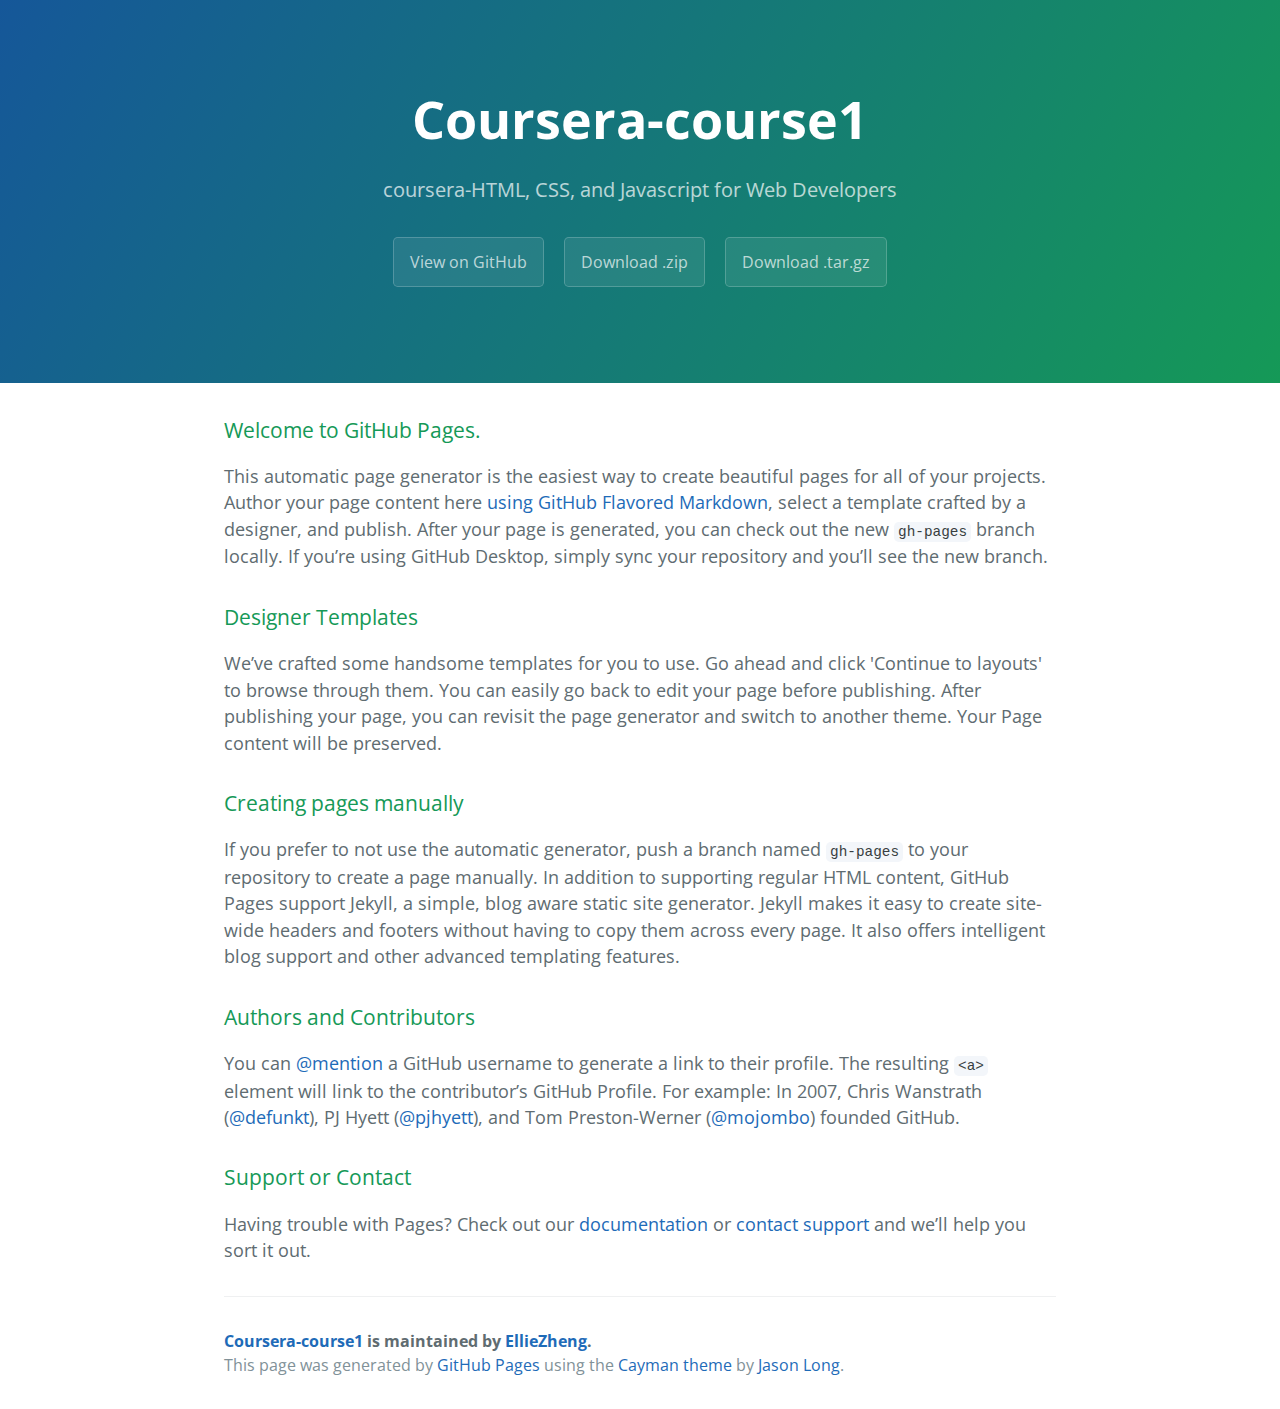
==== index.html @ f5a36d66 "Create gh-pages branch via GitHub" ====
<!DOCTYPE html>
<html lang="en-us">
  <head>
    <meta charset="UTF-8">
    <title>Coursera-course1 by EllieZheng</title>
    <meta name="viewport" content="width=device-width, initial-scale=1">
    <link rel="stylesheet" type="text/css" href="stylesheets/normalize.css" media="screen">
    <link href='https://fonts.googleapis.com/css?family=Open+Sans:400,700' rel='stylesheet' type='text/css'>
    <link rel="stylesheet" type="text/css" href="stylesheets/stylesheet.css" media="screen">
    <link rel="stylesheet" type="text/css" href="stylesheets/github-light.css" media="screen">
  </head>
  <body>
    <section class="page-header">
      <h1 class="project-name">Coursera-course1</h1>
      <h2 class="project-tagline">coursera-HTML, CSS, and Javascript for Web Developers</h2>
      <a href="https://github.com/EllieZheng/coursera-course1" class="btn">View on GitHub</a>
      <a href="https://github.com/EllieZheng/coursera-course1/zipball/master" class="btn">Download .zip</a>
      <a href="https://github.com/EllieZheng/coursera-course1/tarball/master" class="btn">Download .tar.gz</a>
    </section>

    <section class="main-content">
      <h3>
<a id="welcome-to-github-pages" class="anchor" href="#welcome-to-github-pages" aria-hidden="true"><span aria-hidden="true" class="octicon octicon-link"></span></a>Welcome to GitHub Pages.</h3>

<p>This automatic page generator is the easiest way to create beautiful pages for all of your projects. Author your page content here <a href="https://guides.github.com/features/mastering-markdown/">using GitHub Flavored Markdown</a>, select a template crafted by a designer, and publish. After your page is generated, you can check out the new <code>gh-pages</code> branch locally. If you’re using GitHub Desktop, simply sync your repository and you’ll see the new branch.</p>

<h3>
<a id="designer-templates" class="anchor" href="#designer-templates" aria-hidden="true"><span aria-hidden="true" class="octicon octicon-link"></span></a>Designer Templates</h3>

<p>We’ve crafted some handsome templates for you to use. Go ahead and click 'Continue to layouts' to browse through them. You can easily go back to edit your page before publishing. After publishing your page, you can revisit the page generator and switch to another theme. Your Page content will be preserved.</p>

<h3>
<a id="creating-pages-manually" class="anchor" href="#creating-pages-manually" aria-hidden="true"><span aria-hidden="true" class="octicon octicon-link"></span></a>Creating pages manually</h3>

<p>If you prefer to not use the automatic generator, push a branch named <code>gh-pages</code> to your repository to create a page manually. In addition to supporting regular HTML content, GitHub Pages support Jekyll, a simple, blog aware static site generator. Jekyll makes it easy to create site-wide headers and footers without having to copy them across every page. It also offers intelligent blog support and other advanced templating features.</p>

<h3>
<a id="authors-and-contributors" class="anchor" href="#authors-and-contributors" aria-hidden="true"><span aria-hidden="true" class="octicon octicon-link"></span></a>Authors and Contributors</h3>

<p>You can <a href="https://help.github.com/articles/basic-writing-and-formatting-syntax/#mentioning-users-and-teams" class="user-mention">@mention</a> a GitHub username to generate a link to their profile. The resulting <code>&lt;a&gt;</code> element will link to the contributor’s GitHub Profile. For example: In 2007, Chris Wanstrath (<a href="https://github.com/defunkt" class="user-mention">@defunkt</a>), PJ Hyett (<a href="https://github.com/pjhyett" class="user-mention">@pjhyett</a>), and Tom Preston-Werner (<a href="https://github.com/mojombo" class="user-mention">@mojombo</a>) founded GitHub.</p>

<h3>
<a id="support-or-contact" class="anchor" href="#support-or-contact" aria-hidden="true"><span aria-hidden="true" class="octicon octicon-link"></span></a>Support or Contact</h3>

<p>Having trouble with Pages? Check out our <a href="https://help.github.com/pages">documentation</a> or <a href="https://github.com/contact">contact support</a> and we’ll help you sort it out.</p>

      <footer class="site-footer">
        <span class="site-footer-owner"><a href="https://github.com/EllieZheng/coursera-course1">Coursera-course1</a> is maintained by <a href="https://github.com/EllieZheng">EllieZheng</a>.</span>

        <span class="site-footer-credits">This page was generated by <a href="https://pages.github.com">GitHub Pages</a> using the <a href="https://github.com/jasonlong/cayman-theme">Cayman theme</a> by <a href="https://twitter.com/jasonlong">Jason Long</a>.</span>
      </footer>

    </section>

  
  </body>
</html>
---- stylesheets/stylesheet.css ----
* {
  box-sizing: border-box; }

body {
  padding: 0;
  margin: 0;
  font-family: "Open Sans", "Helvetica Neue", Helvetica, Arial, sans-serif;
  font-size: 16px;
  line-height: 1.5;
  color: #606c71; }

a {
  color: #1e6bb8;
  text-decoration: none; }
  a:hover {
    text-decoration: underline; }

.btn {
  display: inline-block;
  margin-bottom: 1rem;
  color: rgba(255, 255, 255, 0.7);
  background-color: rgba(255, 255, 255, 0.08);
  border-color: rgba(255, 255, 255, 0.2);
  border-style: solid;
  border-width: 1px;
  border-radius: 0.3rem;
  transition: color 0.2s, background-color 0.2s, border-color 0.2s; }
  .btn + .btn {
    margin-left: 1rem; }

.btn:hover {
  color: rgba(255, 255, 255, 0.8);
  text-decoration: none;
  background-color: rgba(255, 255, 255, 0.2);
  border-color: rgba(255, 255, 255, 0.3); }

@media screen and (min-width: 64em) {
  .btn {
    padding: 0.75rem 1rem; } }

@media screen and (min-width: 42em) and (max-width: 64em) {
  .btn {
    padding: 0.6rem 0.9rem;
    font-size: 0.9rem; } }

@media screen and (max-width: 42em) {
  .btn {
    display: block;
    width: 100%;
    padding: 0.75rem;
    font-size: 0.9rem; }
    .btn + .btn {
      margin-top: 1rem;
      margin-left: 0; } }

.page-header {
  color: #fff;
  text-align: center;
  background-color: #159957;
  background-image: linear-gradient(120deg, #155799, #159957); }

@media screen and (min-width: 64em) {
  .page-header {
    padding: 5rem 6rem; } }

@media screen and (min-width: 42em) and (max-width: 64em) {
  .page-header {
    padding: 3rem 4rem; } }

@media screen and (max-width: 42em) {
  .page-header {
    padding: 2rem 1rem; } }

.project-name {
  margin-top: 0;
  margin-bottom: 0.1rem; }

@media screen and (min-width: 64em) {
  .project-name {
    font-size: 3.25rem; } }

@media screen and (min-width: 42em) and (max-width: 64em) {
  .project-name {
    font-size: 2.25rem; } }

@media screen and (max-width: 42em) {
  .project-name {
    font-size: 1.75rem; } }

.project-tagline {
  margin-bottom: 2rem;
  font-weight: normal;
  opacity: 0.7; }

@media screen and (min-width: 64em) {
  .project-tagline {
    font-size: 1.25rem; } }

@media screen and (min-width: 42em) and (max-width: 64em) {
  .project-tagline {
    font-size: 1.15rem; } }

@media screen and (max-width: 42em) {
  .project-tagline {
    font-size: 1rem; } }

.main-content :first-child {
  margin-top: 0; }
.main-content img {
  max-width: 100%; }
.main-content h1, .main-content h2, .main-content h3, .main-content h4, .main-content h5, .main-content h6 {
  margin-top: 2rem;
  margin-bottom: 1rem;
  font-weight: normal;
  color: #159957; }
.main-content p {
  margin-bottom: 1em; }
.main-content code {
  padding: 2px 4px;
  font-family: Consolas, "Liberation Mono", Menlo, Courier, monospace;
  font-size: 0.9rem;
  color: #383e41;
  background-color: #f3f6fa;
  border-radius: 0.3rem; }
.main-content pre {
  padding: 0.8rem;
  margin-top: 0;
  margin-bottom: 1rem;
  font: 1rem Consolas, "Liberation Mono", Menlo, Courier, monospace;
  color: #567482;
  word-wrap: normal;
  background-color: #f3f6fa;
  border: solid 1px #dce6f0;
  border-radius: 0.3rem; }
  .main-content pre > code {
    padding: 0;
    margin: 0;
    font-size: 0.9rem;
    color: #567482;
    word-break: normal;
    white-space: pre;
    background: transparent;
    border: 0; }
.main-content .highlight {
  margin-bottom: 1rem; }
  .main-content .highlight pre {
    margin-bottom: 0;
    word-break: normal; }
.main-content .highlight pre, .main-content pre {
  padding: 0.8rem;
  overflow: auto;
  font-size: 0.9rem;
  line-height: 1.45;
  border-radius: 0.3rem; }
.main-content pre code, .main-content pre tt {
  display: inline;
  max-width: initial;
  padding: 0;
  margin: 0;
  overflow: initial;
  line-height: inherit;
  word-wrap: normal;
  background-color: transparent;
  border: 0; }
  .main-content pre code:before, .main-content pre code:after, .main-content pre tt:before, .main-content pre tt:after {
    content: normal; }
.main-content ul, .main-content ol {
  margin-top: 0; }
.main-content blockquote {
  padding: 0 1rem;
  margin-left: 0;
  color: #819198;
  border-left: 0.3rem solid #dce6f0; }
  .main-content blockquote > :first-child {
    margin-top: 0; }
  .main-content blockquote > :last-child {
    margin-bottom: 0; }
.main-content table {
  display: block;
  width: 100%;
  overflow: auto;
  word-break: normal;
  word-break: keep-all; }
  .main-content table th {
    font-weight: bold; }
  .main-content table th, .main-content table td {
    padding: 0.5rem 1rem;
    border: 1px solid #e9ebec; }
.main-content dl {
  padding: 0; }
  .main-content dl dt {
    padding: 0;
    margin-top: 1rem;
    font-size: 1rem;
    font-weight: bold; }
  .main-content dl dd {
    padding: 0;
    margin-bottom: 1rem; }
.main-content hr {
  height: 2px;
  padding: 0;
  margin: 1rem 0;
  background-color: #eff0f1;
  border: 0; }

@media screen and (min-width: 64em) {
  .main-content {
    max-width: 64rem;
    padding: 2rem 6rem;
    margin: 0 auto;
    font-size: 1.1rem; } }

@media screen and (min-width: 42em) and (max-width: 64em) {
  .main-content {
    padding: 2rem 4rem;
    font-size: 1.1rem; } }

@media screen and (max-width: 42em) {
  .main-content {
    padding: 2rem 1rem;
    font-size: 1rem; } }

.site-footer {
  padding-top: 2rem;
  margin-top: 2rem;
  border-top: solid 1px #eff0f1; }

.site-footer-owner {
  display: block;
  font-weight: bold; }

.site-footer-credits {
  color: #819198; }

@media screen and (min-width: 64em) {
  .site-footer {
    font-size: 1rem; } }

@media screen and (min-width: 42em) and (max-width: 64em) {
  .site-footer {
    font-size: 1rem; } }

@media screen and (max-width: 42em) {
  .site-footer {
    font-size: 0.9rem; } }
---- stylesheets/github-light.css ----
/*
The MIT License (MIT)

Copyright (c) 2015 GitHub, Inc.

Permission is hereby granted, free of charge, to any person obtaining a copy
of this software and associated documentation files (the "Software"), to deal
in the Software without restriction, including without limitation the rights
to use, copy, modify, merge, publish, distribute, sublicense, and/or sell
copies of the Software, and to permit persons to whom the Software is
furnished to do so, subject to the following conditions:

The above copyright notice and this permission notice shall be included in all
copies or substantial portions of the Software.

THE SOFTWARE IS PROVIDED "AS IS", WITHOUT WARRANTY OF ANY KIND, EXPRESS OR
IMPLIED, INCLUDING BUT NOT LIMITED TO THE WARRANTIES OF MERCHANTABILITY,
FITNESS FOR A PARTICULAR PURPOSE AND NONINFRINGEMENT. IN NO EVENT SHALL THE
AUTHORS OR COPYRIGHT HOLDERS BE LIABLE FOR ANY CLAIM, DAMAGES OR OTHER
LIABILITY, WHETHER IN AN ACTION OF CONTRACT, TORT OR OTHERWISE, ARISING FROM,
OUT OF OR IN CONNECTION WITH THE SOFTWARE OR THE USE OR OTHER DEALINGS IN THE
SOFTWARE.

*/

.pl-c /* comment */ {
  color: #969896;
}

.pl-c1      /* constant, markup.raw, meta.diff.header, meta.module-reference, meta.property-name, support, support.constant, support.variable, variable.other.constant */,
.pl-s .pl-v /* string variable */ {
  color: #0086b3;
}

.pl-e  /* entity */,
.pl-en /* entity.name */ {
  color: #795da3;
}

.pl-s .pl-s1 /* string source */,
.pl-smi      /* storage.modifier.import, storage.modifier.package, storage.type.java, variable.other, variable.parameter.function */ {
  color: #333;
}

.pl-ent /* entity.name.tag */ {
  color: #63a35c;
}

.pl-k /* keyword, storage, storage.type */ {
  color: #a71d5d;
}

.pl-pds              /* punctuation.definition.string, string.regexp.character-class */,
.pl-s                /* string */,
.pl-s .pl-pse .pl-s1 /* string punctuation.section.embedded source */,
.pl-sr               /* string.regexp */,
.pl-sr .pl-cce       /* string.regexp constant.character.escape */,
.pl-sr .pl-sra       /* string.regexp string.regexp.arbitrary-repitition */,
.pl-sr .pl-sre       /* string.regexp source.ruby.embedded */ {
  color: #183691;
}

.pl-v /* variable */ {
  color: #ed6a43;
}

.pl-id /* invalid.deprecated */ {
  color: #b52a1d;
}

.pl-ii /* invalid.illegal */ {
  background-color: #b52a1d;
  color: #f8f8f8;
}

.pl-sr .pl-cce /* string.regexp constant.character.escape */ {
  color: #63a35c;
  font-weight: bold;
}

.pl-ml /* markup.list */ {
  color: #693a17;
}

.pl-mh        /* markup.heading */,
.pl-mh .pl-en /* markup.heading entity.name */,
.pl-ms        /* meta.separator */ {
  color: #1d3e81;
  font-weight: bold;
}

.pl-mq /* markup.quote */ {
  color: #008080;
}

.pl-mi /* markup.italic */ {
  color: #333;
  font-style: italic;
}

.pl-mb /* markup.bold */ {
  color: #333;
  font-weight: bold;
}

.pl-md /* markup.deleted, meta.diff.header.from-file */ {
  background-color: #ffecec;
  color: #bd2c00;
}

.pl-mi1 /* markup.inserted, meta.diff.header.to-file */ {
  background-color: #eaffea;
  color: #55a532;
}

.pl-mdr /* meta.diff.range */ {
  color: #795da3;
  font-weight: bold;
}

.pl-mo /* meta.output */ {
  color: #1d3e81;
}
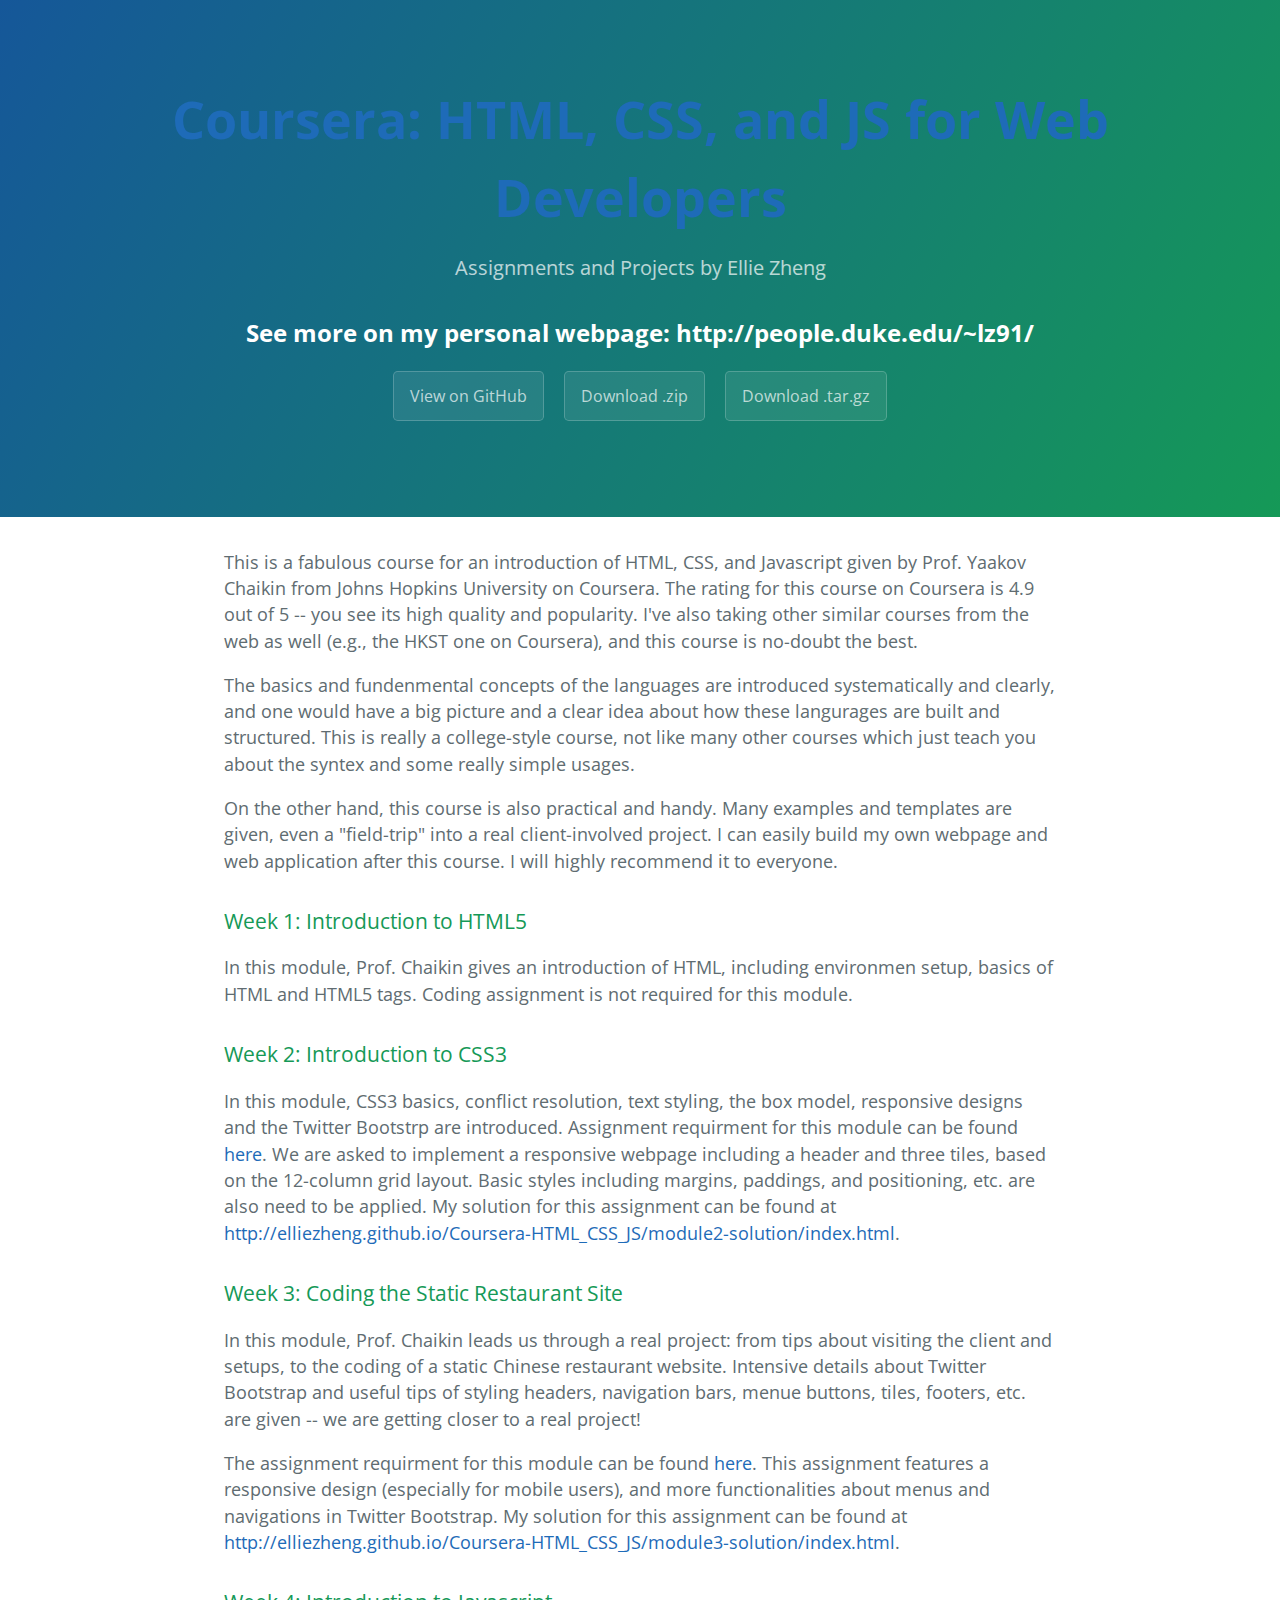
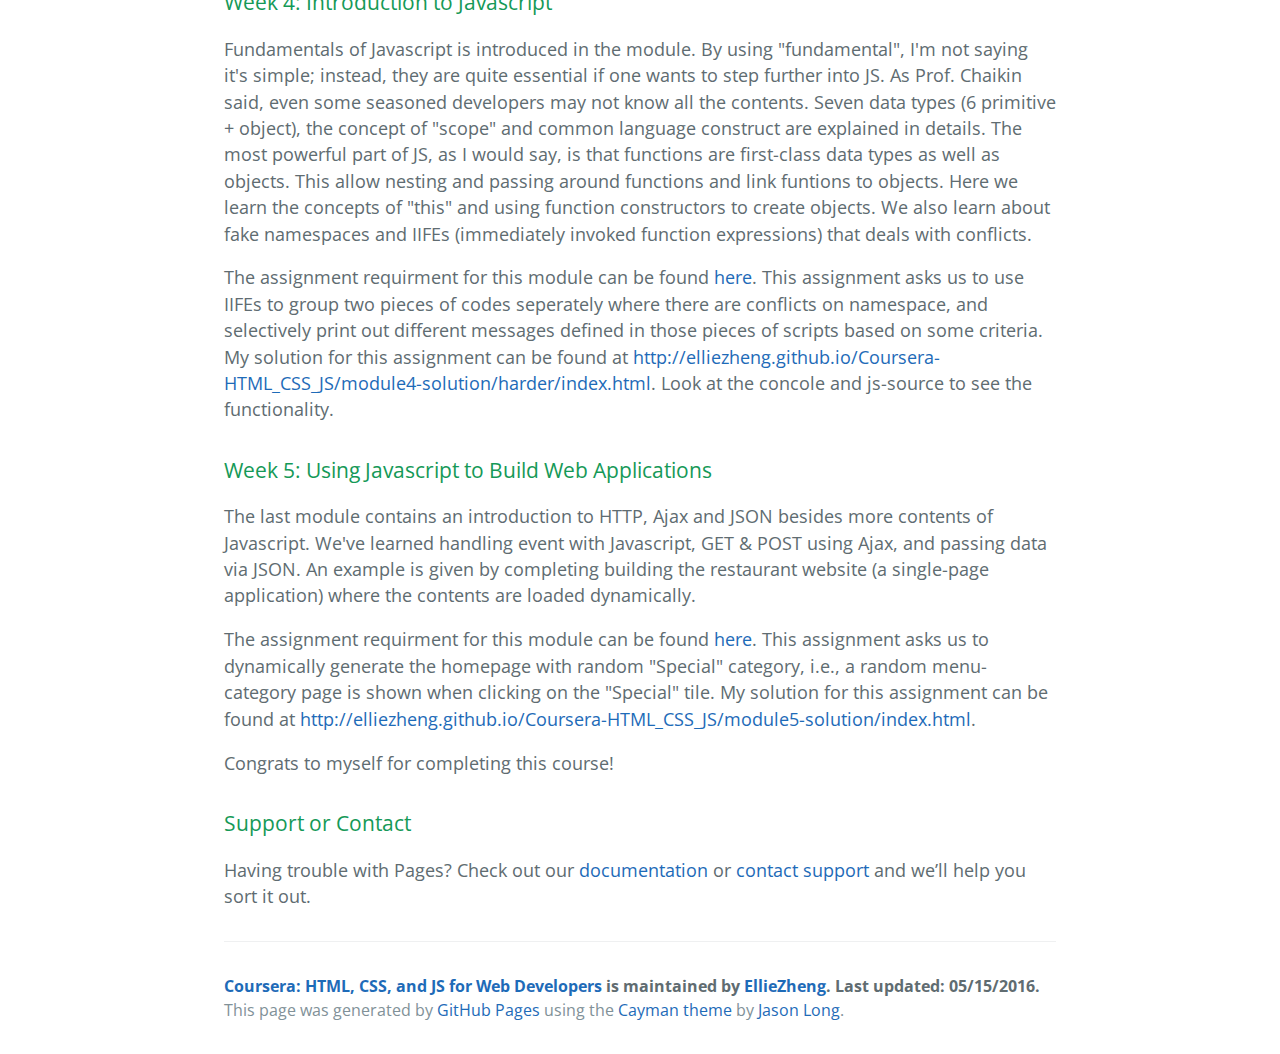
==== commit 6e56b3c1: "update" ====
--- a/index.html
+++ b/index.html
@@ -2,7 +2,7 @@
 <html lang="en-us">
   <head>
     <meta charset="UTF-8">
-    <title>Coursera-course1 by EllieZheng</title>
+    <title>Coursera-HTML_CSS_JS by EllieZheng</title>
     <meta name="viewport" content="width=device-width, initial-scale=1">
     <link rel="stylesheet" type="text/css" href="stylesheets/normalize.css" media="screen">
     <link href='https://fonts.googleapis.com/css?family=Open+Sans:400,700' rel='stylesheet' type='text/css'>
@@ -11,41 +11,60 @@
   </head>
   <body>
     <section class="page-header">
-      <h1 class="project-name">Coursera-course1</h1>
-      <h2 class="project-tagline">coursera-HTML, CSS, and Javascript for Web Developers</h2>
-      <a href="https://github.com/EllieZheng/coursera-course1" class="btn">View on GitHub</a>
-      <a href="https://github.com/EllieZheng/coursera-course1/zipball/master" class="btn">Download .zip</a>
-      <a href="https://github.com/EllieZheng/coursera-course1/tarball/master" class="btn">Download .tar.gz</a>
+      <h1 class="project-name"><a style="text-decoration: none;" target="_blank" href="https://www.coursera.org/learn/html-css-javascript-for-web-developers/">Coursera: HTML, CSS, and JS for Web Developers</a></h1>
+      <h2 class="project-tagline">Assignments and Projects by Ellie Zheng</h2>
+      <h2>See more on my personal webpage: <a style="color: white;" target="_blank" href="http://people.duke.edu/~lz91/">http://people.duke.edu/~lz91/</a></h2>
+      <a href="https://github.com/EllieZheng/Coursera-HTML_CSS_JS" class="btn">View on GitHub</a>
+      <a href="https://github.com/EllieZheng/Coursera-HTML_CSS_JS/zipball/master" class="btn">Download .zip</a>
+      <a href="https://github.com/EllieZheng/Coursera-HTML_CSS_JS/tarball/master" class="btn">Download .tar.gz</a>
     </section>
 
     <section class="main-content">
+    <p class="anchor">This is a fabulous course for an introduction of HTML, CSS, and Javascript given by Prof. Yaakov Chaikin from Johns Hopkins University on Coursera. The rating for this course on Coursera is 4.9 out of 5 -- you see its high quality and popularity. I've also taking other similar courses from the web as well (e.g., the HKST one on Coursera), and this course is no-doubt the best. </p>
+    <p class="anchor">The basics and fundenmental concepts of the languages are introduced systematically and clearly, and one would have a big picture and a clear idea about how these langurages are built and structured. This is really a college-style course, not like many other courses which just teach you about the syntex and some really simple usages.</p>
+    <p class="anchor">On the other hand, this course is also practical and handy. Many examples and templates are given, even a "field-trip" into a real client-involved project. I can easily build my own webpage and web application after this course. I will highly recommend it to everyone. </p>
       <h3>
-<a id="welcome-to-github-pages" class="anchor" href="#welcome-to-github-pages" aria-hidden="true"><span aria-hidden="true" class="octicon octicon-link"></span></a>Welcome to GitHub Pages.</h3>
-
-<p>This automatic page generator is the easiest way to create beautiful pages for all of your projects. Author your page content here <a href="https://guides.github.com/features/mastering-markdown/">using GitHub Flavored Markdown</a>, select a template crafted by a designer, and publish. After your page is generated, you can check out the new <code>gh-pages</code> branch locally. If you’re using GitHub Desktop, simply sync your repository and you’ll see the new branch.</p>
+<a id="welcome-to-github-pages" class="anchor" href="#welcome-to-github-pages" aria-hidden="true"><span aria-hidden="true" class="octicon octicon-link"></span></a>Week 1: Introduction to HTML5</h3>
+<p>
+In this module, Prof. Chaikin gives an introduction of HTML, including environmen setup, basics of HTML and HTML5 tags. Coding assignment is not required for this module.
+</p>
 
 <h3>
-<a id="designer-templates" class="anchor" href="#designer-templates" aria-hidden="true"><span aria-hidden="true" class="octicon octicon-link"></span></a>Designer Templates</h3>
+<a id="designer-templates" class="anchor" href="#designer-templates" aria-hidden="true"><span aria-hidden="true" class="octicon octicon-link"></span></a>Week 2: Introduction to CSS3</h3>
 
-<p>We’ve crafted some handsome templates for you to use. Go ahead and click 'Continue to layouts' to browse through them. You can easily go back to edit your page before publishing. After publishing your page, you can revisit the page generator and switch to another theme. Your Page content will be preserved.</p>
+<p>In this module, CSS3 basics, conflict resolution, text styling, the box model, responsive designs and the Twitter Bootstrp are introduced. Assignment requirment for this module can be found <a target="_blank" href="http://elliezheng.github.io/Coursera-HTML_CSS_JS/module2-solution/Module2CodingAssignment.pdf">here</a>. We are asked to implement a responsive webpage including a header and three tiles, based on the 12-column grid layout. Basic styles including margins, paddings, and positioning, etc. are also need to be applied. My solution for this assignment can be found at <a target="_blank" href="http://elliezheng.github.io/Coursera-HTML_CSS_JS/module2-solution/index.html">http://elliezheng.github.io/Coursera-HTML_CSS_JS/module2-solution/index.html</a>.</p>
+
 
 <h3>
-<a id="creating-pages-manually" class="anchor" href="#creating-pages-manually" aria-hidden="true"><span aria-hidden="true" class="octicon octicon-link"></span></a>Creating pages manually</h3>
+<a id="creating-pages-manually" class="anchor" href="#creating-pages-manually" aria-hidden="true"><span aria-hidden="true" class="octicon octicon-link"></span></a>Week 3: Coding the Static Restaurant Site</h3>
 
-<p>If you prefer to not use the automatic generator, push a branch named <code>gh-pages</code> to your repository to create a page manually. In addition to supporting regular HTML content, GitHub Pages support Jekyll, a simple, blog aware static site generator. Jekyll makes it easy to create site-wide headers and footers without having to copy them across every page. It also offers intelligent blog support and other advanced templating features.</p>
+<p>In this module, Prof. Chaikin leads us through a real project: from tips about visiting the client and setups, to the coding of a static Chinese restaurant website. Intensive details about Twitter Bootstrap and useful tips of styling headers, navigation bars, menue buttons, tiles, footers, etc. are given -- we are getting closer to a real project! </p>
+<p>The assignment requirment for this module can be found <a target="_blank" href="http://elliezheng.github.io/Coursera-HTML_CSS_JS/module3-solution/Module3CodingAssignment.pdf">here</a>. This assignment features a responsive design (especially for mobile users), and more functionalities about menus and navigations in Twitter Bootstrap. My solution for this assignment can be found at <a target="_blank" href="http://elliezheng.github.io/Coursera-HTML_CSS_JS/module3-solution/index.html">http://elliezheng.github.io/Coursera-HTML_CSS_JS/module3-solution/index.html</a>. </p>
 
 <h3>
+<a id="creating-pages-manually" class="anchor" href="#creating-pages-manually" aria-hidden="true"><span aria-hidden="true" class="octicon octicon-link"></span></a>Week 4: Introduction to Javascript</h3>
+
+<p>Fundamentals of Javascript is introduced in the module. By using "fundamental", I'm not saying it's simple; instead, they are quite essential if one wants to step further into JS. As Prof. Chaikin said, even some seasoned developers may not know all the contents. Seven data types (6 primitive + object), the concept of "scope" and common language construct are explained in details. The most powerful part of JS, as I would say, is that functions are first-class data types as well as objects. This allow nesting and passing around functions and link funtions to objects. Here we learn the concepts of "this" and using function constructors to create objects. We also learn about fake namespaces and IIFEs (immediately invoked function expressions) that deals with conflicts.</p>
+<p>The assignment requirment for this module can be found <a target="_blank" href="http://elliezheng.github.io/Coursera-HTML_CSS_JS/module4-solution/Module4CodingAssignment.pdf">here</a>. This assignment asks us to use IIFEs to group two pieces of codes seperately where there are conflicts on namespace, and selectively print out different messages defined in those pieces of scripts based on some criteria. My solution for this assignment can be found at <a target="_blank" href="http://elliezheng.github.io/Coursera-HTML_CSS_JS/module4-solution/harder/">http://elliezheng.github.io/Coursera-HTML_CSS_JS/module4-solution/harder/index.html</a>. Look at the concole and js-source to see the functionality.</p>
+
+<h3>
+<a id="creating-pages-manually" class="anchor" href="#creating-pages-manually" aria-hidden="true"><span aria-hidden="true" class="octicon octicon-link"></span></a>Week 5: Using Javascript to Build Web Applications</h3>
+
+<p>The last module contains an introduction to HTTP, Ajax and JSON besides more contents of Javascript. We've learned handling event with Javascript, GET &amp; POST using Ajax, and passing data via JSON. An example is given by completing building the restaurant website (a single-page application) where the contents are loaded dynamically.</p>
+<p>The assignment requirment for this module can be found <a target="_blank" href="http://elliezheng.github.io/Coursera-HTML_CSS_JS/module5-solution/Module5CodingAssignment.pdf">here</a>. This assignment asks us to dynamically generate the homepage with random "Special" category, i.e., a random menu-category page is shown when clicking on the "Special" tile. My solution for this assignment can be found at <a target="_blank" href="http://elliezheng.github.io/Coursera-HTML_CSS_JS/module5-solution/">http://elliezheng.github.io/Coursera-HTML_CSS_JS/module5-solution/index.html</a>.</p>
+<p>Congrats to myself for completing this course!</p>
+<!-- <h3>
 <a id="authors-and-contributors" class="anchor" href="#authors-and-contributors" aria-hidden="true"><span aria-hidden="true" class="octicon octicon-link"></span></a>Authors and Contributors</h3>
 
 <p>You can <a href="https://help.github.com/articles/basic-writing-and-formatting-syntax/#mentioning-users-and-teams" class="user-mention">@mention</a> a GitHub username to generate a link to their profile. The resulting <code>&lt;a&gt;</code> element will link to the contributor’s GitHub Profile. For example: In 2007, Chris Wanstrath (<a href="https://github.com/defunkt" class="user-mention">@defunkt</a>), PJ Hyett (<a href="https://github.com/pjhyett" class="user-mention">@pjhyett</a>), and Tom Preston-Werner (<a href="https://github.com/mojombo" class="user-mention">@mojombo</a>) founded GitHub.</p>
-
+ -->
 <h3>
 <a id="support-or-contact" class="anchor" href="#support-or-contact" aria-hidden="true"><span aria-hidden="true" class="octicon octicon-link"></span></a>Support or Contact</h3>
 
 <p>Having trouble with Pages? Check out our <a href="https://help.github.com/pages">documentation</a> or <a href="https://github.com/contact">contact support</a> and we’ll help you sort it out.</p>
 
       <footer class="site-footer">
-        <span class="site-footer-owner"><a href="https://github.com/EllieZheng/coursera-course1">Coursera-course1</a> is maintained by <a href="https://github.com/EllieZheng">EllieZheng</a>.</span>
+        <span class="site-footer-owner"><a href="https://github.com/EllieZheng/Coursera-HTML_CSS_JS">Coursera: HTML, CSS, and JS for Web Developers</a> is maintained by <a href="https://github.com/EllieZheng">EllieZheng</a>. Last updated: 05/15/2016.</span>
 
         <span class="site-footer-credits">This page was generated by <a href="https://pages.github.com">GitHub Pages</a> using the <a href="https://github.com/jasonlong/cayman-theme">Cayman theme</a> by <a href="https://twitter.com/jasonlong">Jason Long</a>.</span>
       </footer>
